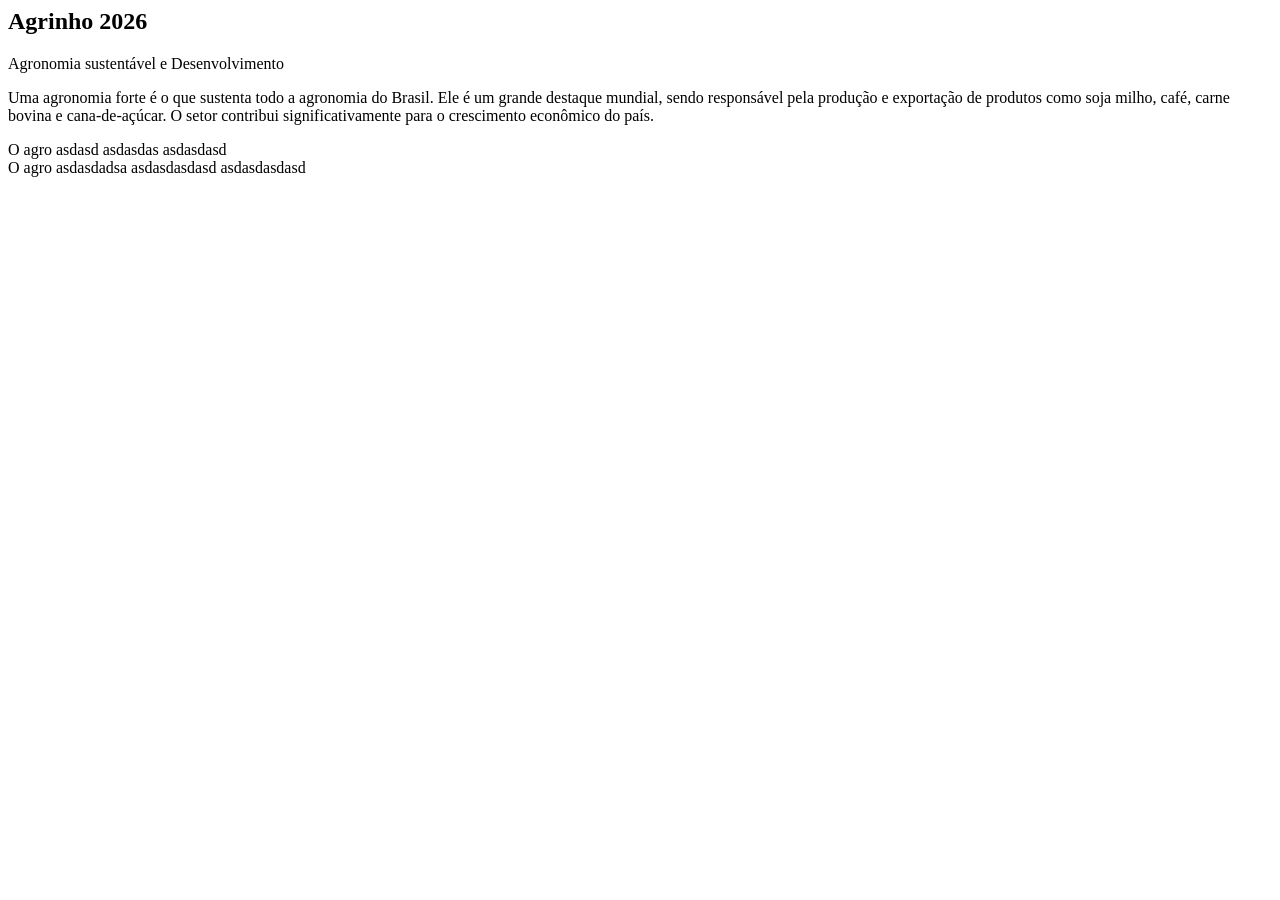
==== index.html @ 87d19c35 "Teste" ====
<html lang="pt-BR">
    <head>
        <title>Agrinho 2026</title>
        <link rel="stylesheet" href="Patrick.css">
    </head>

 <body>
  <main>
    <section class="cima">
        <h1 class="titulo-cima">Agrinho 2026</h1>
        <p class="titulo">Agronomia sustentável e Desenvolvimento</p>
    </section>
    
    <section class="slogan">
        <div>
            <p class="texto-baixo">Uma agronomia forte é o que sustenta todo a agronomia do Brasil.
                Ele é um grande destaque mundial, sendo responsável pela produção e exportação de produtos como soja
                milho, café, carne bovina e cana-de-açúcar. O setor contribui significativamente para o crescimento econômico do país.
            </p>
        </div>
    </section>

    <section class="quadrados">
        <div class="quadrado">
            O agro
            asdasd
            asdasdas
            asdasdasd
        </div>

        <div class="quadrado">
            O agro
            asdasdadsa
            asdasdasdasd
            asdasdasdasd
        </div>
    </section>

  </main>

 </body>
</html>
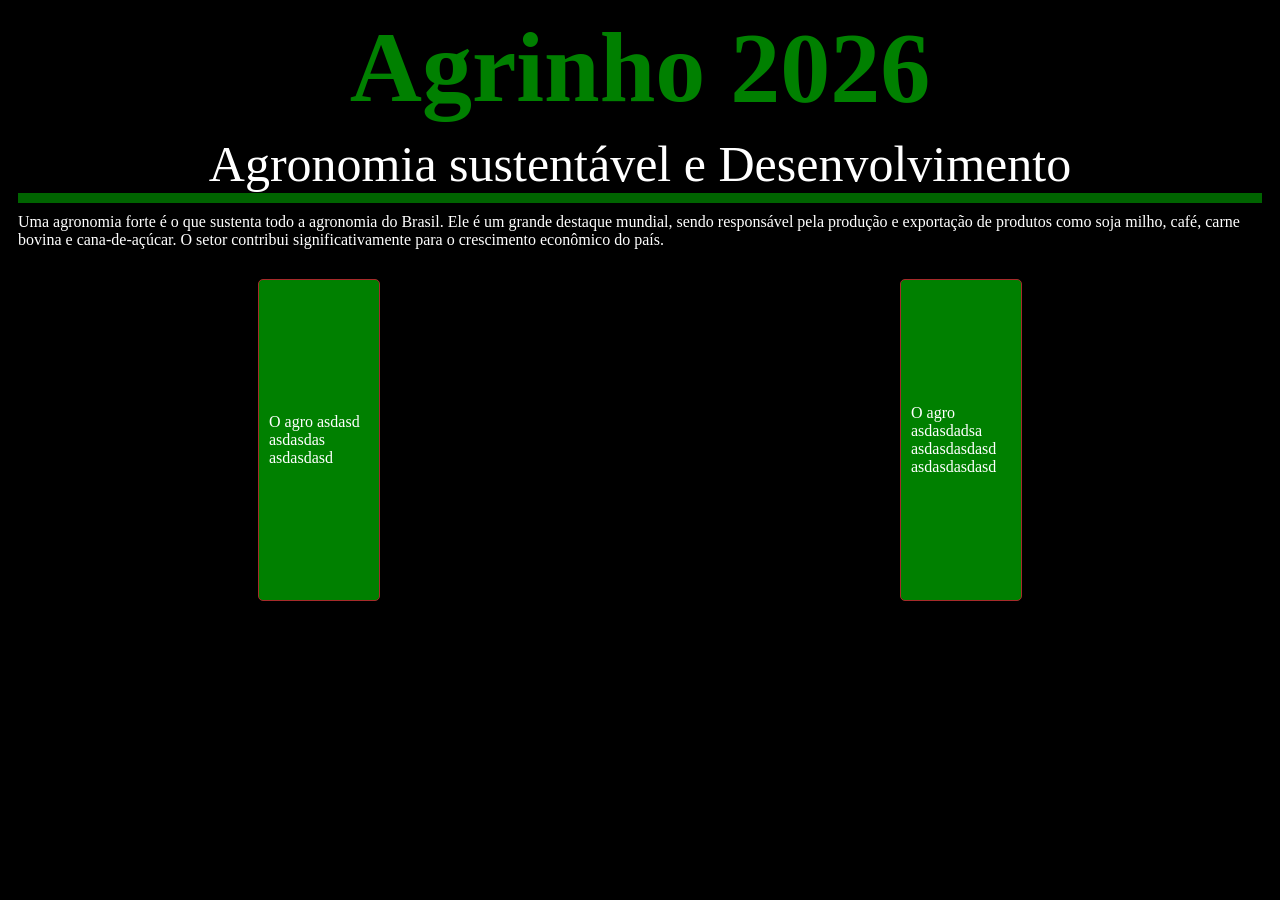
==== commit fe6fd659: "Teste" ====
--- a/index.html
+++ b/index.html
@@ -1,7 +1,7 @@
 <html lang="pt-BR">
     <head>
         <title>Agrinho 2026</title>
-        <link rel="stylesheet" href="Patrick.css">
+        <link rel="stylesheet" href="style.css">
     </head>
 
  <body>
--- a/style.css
+++ b/style.css
@@ -0,0 +1,50 @@
+body {
+    background-color: rgb(0, 0, 0);
+    color: white;
+}
+
+
+.titulo-cima {
+    margin: 10px;
+    justify-content: center;
+    display: flex;
+    color: green;
+    font-size: 100px;
+}
+
+.titulo {
+    margin: 10px;
+    justify-content: center;
+    display: flex;
+    color: white;
+    font-size: 50px;
+    border-bottom: solid 10px rgb(0, 100, 0);
+}
+
+
+.texto-baixo {
+    margin: 10px;
+    display: flex;
+    font-size: 12,5px;
+}
+
+.quadrados{
+    display: flex;
+    gap: 20px;
+}
+
+.quadrado {
+    margin: 250px;
+    background-color: green;
+    border: solid 1px brown;
+    padding: 10px;
+    justify-content: left;
+    width: 200px;
+    height: 300px;
+    display: flex;
+    align-items: center;
+    margin-top: 20px;
+    border-radius: 5px;
+    color: white;
+    font-size: 16px;
+}
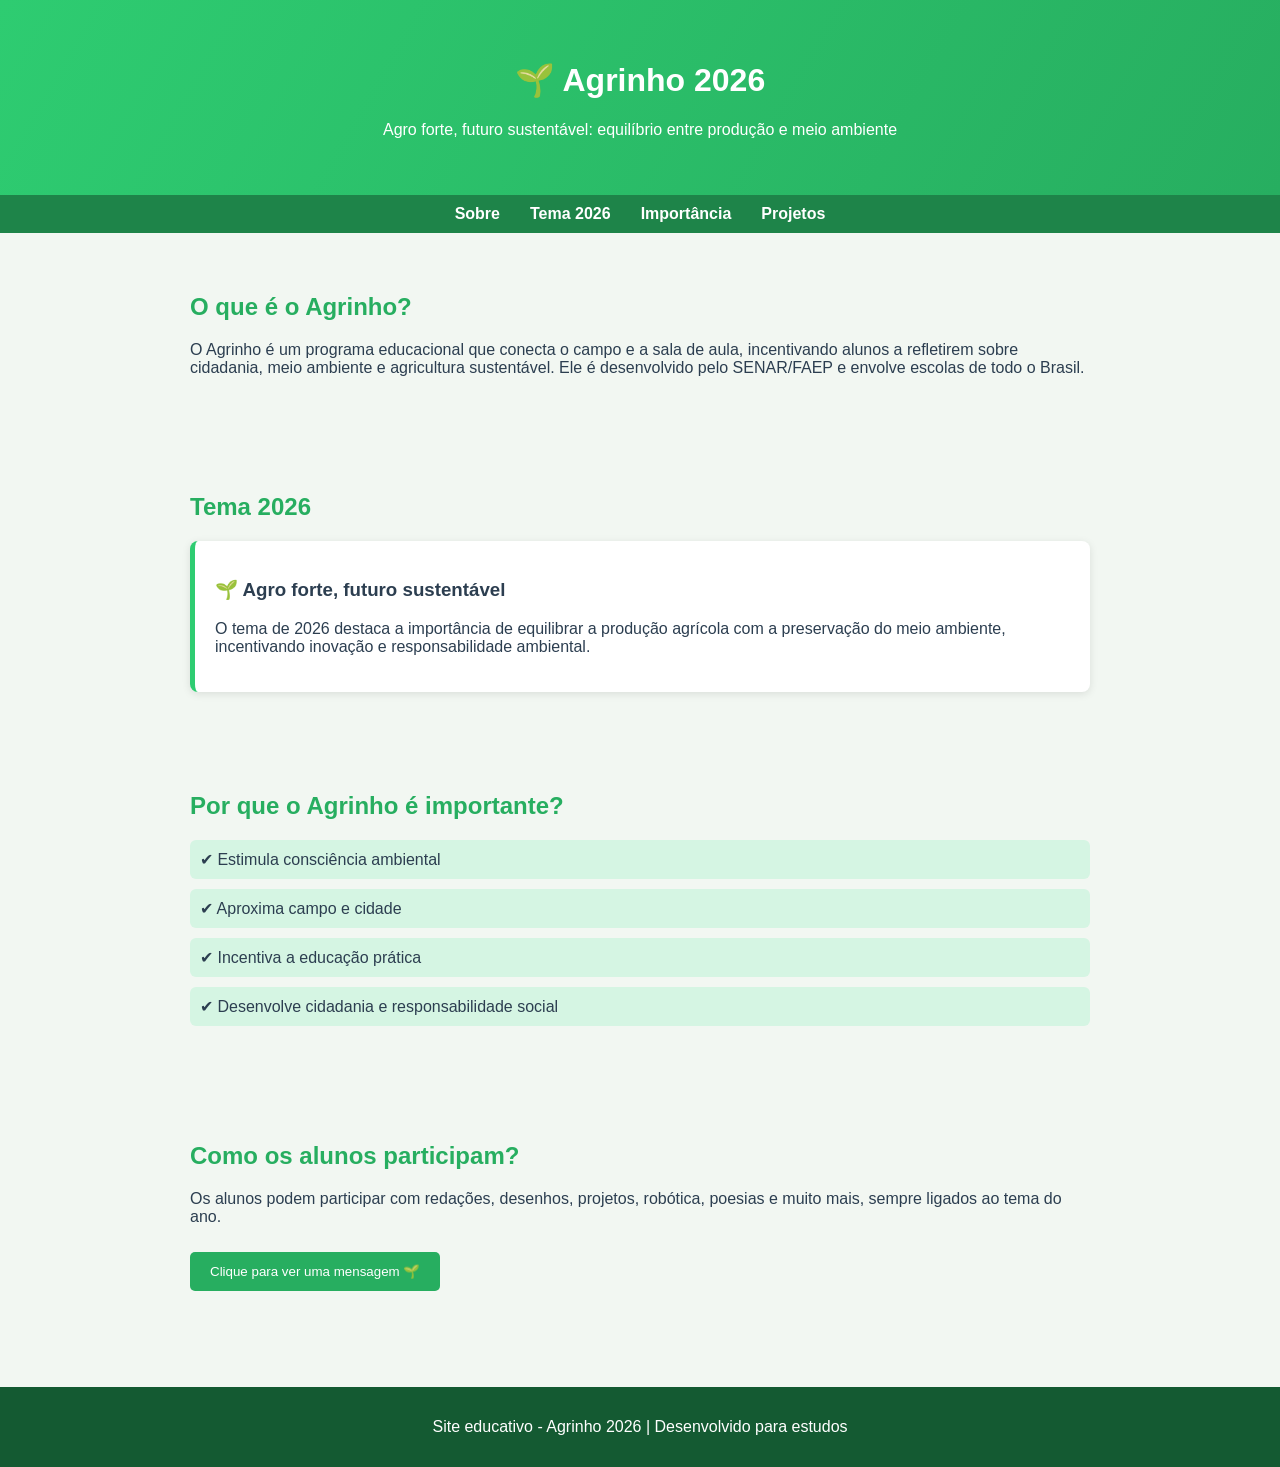
==== commit b0705ec5: "Site do chat" ====
--- a/index.html
+++ b/index.html
@@ -1,42 +1,70 @@
-<html lang="pt-BR">
-    <head>
-        <title>Agrinho 2026</title>
-        <link rel="stylesheet" href="style.css">
-    </head>
+<!DOCTYPE html>
+<html lang="pt-br">
+<head>
+    <meta charset="UTF-8">
+    <meta name="viewport" content="width=device-width, initial-scale=1.0">
+    <title>Agrinho 2026 - Futuro Sustentável</title>
+    <link rel="stylesheet" href="style.css">
+</head>
+<body>
 
- <body>
-  <main>
-    <section class="cima">
-        <h1 class="titulo-cima">Agrinho 2026</h1>
-        <p class="titulo">Agronomia sustentável e Desenvolvimento</p>
-    </section>
-    
-    <section class="slogan">
-        <div>
-            <p class="texto-baixo">Uma agronomia forte é o que sustenta todo a agronomia do Brasil.
-                Ele é um grande destaque mundial, sendo responsável pela produção e exportação de produtos como soja
-                milho, café, carne bovina e cana-de-açúcar. O setor contribui significativamente para o crescimento econômico do país.
-            </p>
-        </div>
-    </section>
+<header>
+    <h1>🌱 Agrinho 2026</h1>
+    <p>Agro forte, futuro sustentável: equilíbrio entre produção e meio ambiente</p>
+</header>
 
-    <section class="quadrados">
-        <div class="quadrado">
-            O agro
-            asdasd
-            asdasdas
-            asdasdasd
-        </div>
+<nav>
+    <a href="#sobre">Sobre</a>
+    <a href="#tema">Tema 2026</a>
+    <a href="#importancia">Importância</a>
+    <a href="#projetos">Projetos</a>
+</nav>
 
-        <div class="quadrado">
-            O agro
-            asdasdadsa
-            asdasdasdasd
-            asdasdasdasd
-        </div>
-    </section>
+<section id="sobre">
+    <h2>O que é o Agrinho?</h2>
+    <p>
+        O Agrinho é um programa educacional que conecta o campo e a sala de aula,
+        incentivando alunos a refletirem sobre cidadania, meio ambiente e agricultura sustentável.
+        Ele é desenvolvido pelo SENAR/FAEP e envolve escolas de todo o Brasil.
+    </p>
+</section>
 
-  </main>
+<section id="tema">
+    <h2>Tema 2026</h2>
+    <div class="card">
+        <h3>🌱 Agro forte, futuro sustentável</h3>
+        <p>
+            O tema de 2026 destaca a importância de equilibrar a produção agrícola
+            com a preservação do meio ambiente, incentivando inovação e responsabilidade ambiental.
+        </p>
+    </div>
+</section>
 
- </body>
+<section id="importancia">
+    <h2>Por que o Agrinho é importante?</h2>
+    <ul>
+        <li>✔ Estimula consciência ambiental</li>
+        <li>✔ Aproxima campo e cidade</li>
+        <li>✔ Incentiva a educação prática</li>
+        <li>✔ Desenvolve cidadania e responsabilidade social</li>
+    </ul>
+</section>
+
+<section id="projetos">
+    <h2>Como os alunos participam?</h2>
+    <p>
+        Os alunos podem participar com redações, desenhos, projetos, robótica, poesias e muito mais,
+        sempre ligados ao tema do ano.
+    </p>
+
+    <button onclick="mensagem()">Clique para ver uma mensagem 🌱</button>
+    <p id="msg"></p>
+</section>
+
+<footer>
+    <p>Site educativo - Agrinho 2026 | Desenvolvido para estudos</p>
+</footer>
+
+<script src="script.js"></script>
+</body>
 </html>
--- a/style.css
+++ b/style.css
@@ -1,50 +1,83 @@
 body {
-    background-color: rgb(0, 0, 0);
-    color: white;
+    font-family: Arial, sans-serif;
+    margin: 0;
+    background-color: #f2f7f2;
+    color: #2c3e50;
 }
 
-
-.titulo-cima {
-    margin: 10px;
-    justify-content: center;
-    display: flex;
-    color: green;
-    font-size: 100px;
+header {
+    background: linear-gradient(120deg, #2ecc71, #27ae60);
+    color: white;
+    text-align: center;
+    padding: 40px 20px;
 }
 
-.titulo {
-    margin: 10px;
+nav {
+    display: flex;
     justify-content: center;
-    display: flex;
-    color: white;
-    font-size: 50px;
-    border-bottom: solid 10px rgb(0, 100, 0);
+    background: #1e8449;
+    padding: 10px;
 }
 
-
-.texto-baixo {
-    margin: 10px;
-    display: flex;
-    font-size: 12,5px;
+nav a {
+    color: white;
+    margin: 0 15px;
+    text-decoration: none;
+    font-weight: bold;
 }
 
-.quadrados{
-    display: flex;
-    gap: 20px;
+nav a:hover {
+    text-decoration: underline;
 }
 
-.quadrado {
-    margin: 250px;
-    background-color: green;
-    border: solid 1px brown;
+section {
+    padding: 40px;
+    max-width: 900px;
+    margin: auto;
+}
+
+h2 {
+    color: #27ae60;
+}
+
+.card {
+    background: white;
+    padding: 20px;
+    border-left: 5px solid #2ecc71;
+    box-shadow: 0 2px 8px rgba(0,0,0,0.1);
+    border-radius: 8px;
+}
+
+ul {
+    list-style: none;
+    padding: 0;
+}
+
+ul li {
+    background: #d5f5e3;
+    margin: 10px 0;
     padding: 10px;
-    justify-content: left;
-    width: 200px;
-    height: 300px;
-    display: flex;
-    align-items: center;
-    margin-top: 20px;
+    border-radius: 6px;
+}
+
+button {
+    background: #27ae60;
+    color: white;
+    border: none;
+    padding: 12px 20px;
+    cursor: pointer;
     border-radius: 5px;
+    margin-top: 10px;
+}
+
+button:hover {
+    background: #1e8449;
+}
+
+footer {
+    text-align: center;
+    background: #145a32;
     color: white;
-    font-size: 16px;
+    padding: 15px;
+    margin-top: 40px;
 }
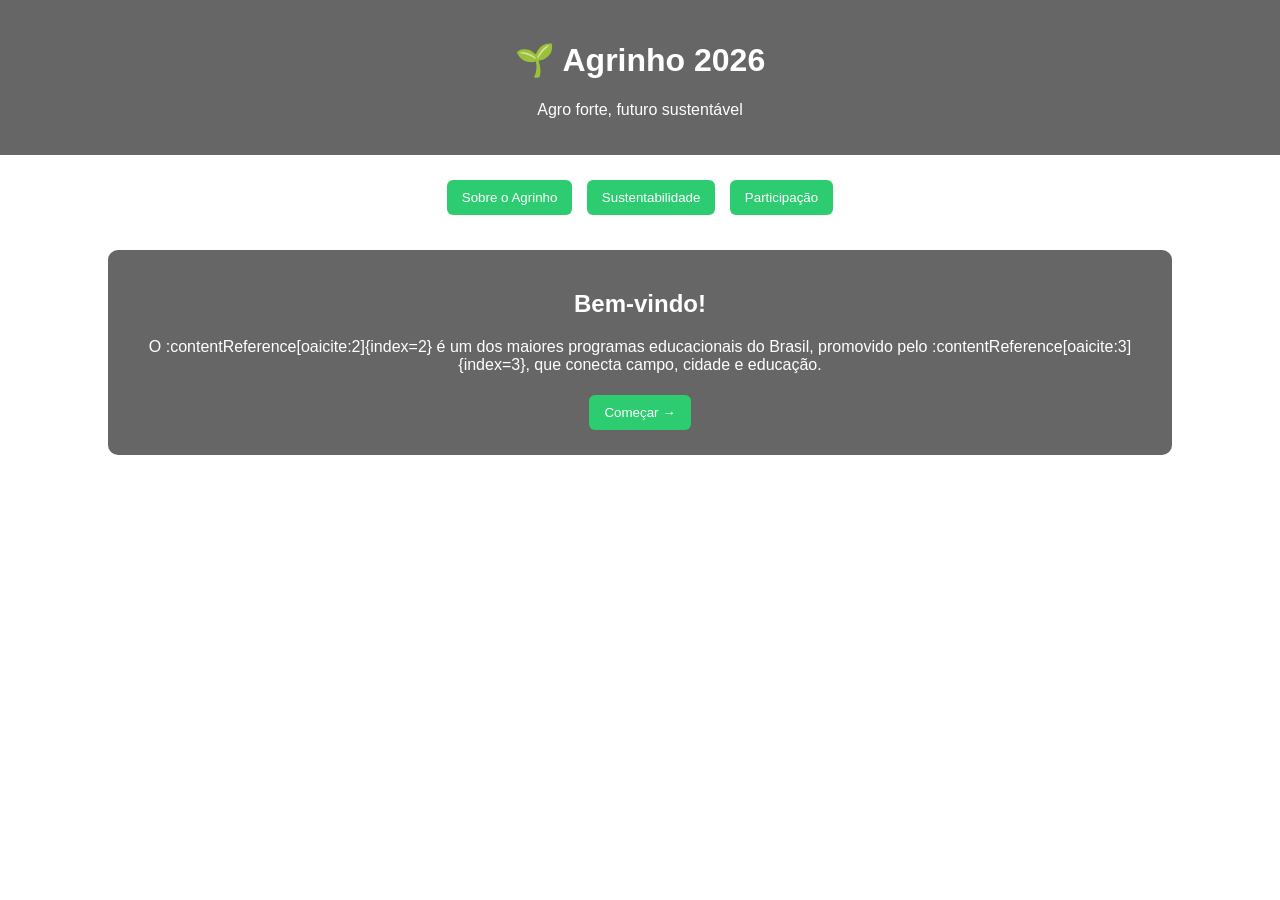
==== commit 3647701b: "Avançado" ====
--- a/index.html
+++ b/index.html
@@ -2,68 +2,32 @@
 <html lang="pt-br">
 <head>
     <meta charset="UTF-8">
-    <meta name="viewport" content="width=device-width, initial-scale=1.0">
-    <title>Agrinho 2026 - Futuro Sustentável</title>
+    <title>Agrinho 2026</title>
     <link rel="stylesheet" href="style.css">
 </head>
-<body>
+
+<body class="home">
 
 <header>
     <h1>🌱 Agrinho 2026</h1>
-    <p>Agro forte, futuro sustentável: equilíbrio entre produção e meio ambiente</p>
+    <p>Agro forte, futuro sustentável</p>
 </header>
 
 <nav>
-    <a href="#sobre">Sobre</a>
-    <a href="#tema">Tema 2026</a>
-    <a href="#importancia">Importância</a>
-    <a href="#projetos">Projetos</a>
+    <button onclick="ir('sobre.html')">Sobre o Agrinho</button>
+    <button onclick="ir('sustentabilidade.html')">Sustentabilidade</button>
+    <button onclick="ir('participacao.html')">Participação</button>
 </nav>
 
-<section id="sobre">
-    <h2>O que é o Agrinho?</h2>
+<section class="card">
+    <h2>Bem-vindo!</h2>
     <p>
-        O Agrinho é um programa educacional que conecta o campo e a sala de aula,
-        incentivando alunos a refletirem sobre cidadania, meio ambiente e agricultura sustentável.
-        Ele é desenvolvido pelo SENAR/FAEP e envolve escolas de todo o Brasil.
-    </p>
-</section>
-
-<section id="tema">
-    <h2>Tema 2026</h2>
-    <div class="card">
-        <h3>🌱 Agro forte, futuro sustentável</h3>
-        <p>
-            O tema de 2026 destaca a importância de equilibrar a produção agrícola
-            com a preservação do meio ambiente, incentivando inovação e responsabilidade ambiental.
-        </p>
-    </div>
-</section>
-
-<section id="importancia">
-    <h2>Por que o Agrinho é importante?</h2>
-    <ul>
-        <li>✔ Estimula consciência ambiental</li>
-        <li>✔ Aproxima campo e cidade</li>
-        <li>✔ Incentiva a educação prática</li>
-        <li>✔ Desenvolve cidadania e responsabilidade social</li>
-    </ul>
-</section>
-
-<section id="projetos">
-    <h2>Como os alunos participam?</h2>
-    <p>
-        Os alunos podem participar com redações, desenhos, projetos, robótica, poesias e muito mais,
-        sempre ligados ao tema do ano.
+        O :contentReference[oaicite:2]{index=2} é um dos maiores programas educacionais do Brasil,
+        promovido pelo :contentReference[oaicite:3]{index=3}, que conecta campo, cidade e educação.
     </p>
 
-    <button onclick="mensagem()">Clique para ver uma mensagem 🌱</button>
-    <p id="msg"></p>
+    <button onclick="ir('sobre.html')">Começar →</button>
 </section>
-
-<footer>
-    <p>Site educativo - Agrinho 2026 | Desenvolvido para estudos</p>
-</footer>
 
 <script src="script.js"></script>
 </body>
--- a/style.css
+++ b/style.css
@@ -1,83 +1,58 @@
 body {
+    margin: 0;
     font-family: Arial, sans-serif;
-    margin: 0;
-    background-color: #f2f7f2;
-    color: #2c3e50;
+    color: white;
+    text-align: center;
 }
 
+/* HEADER */
 header {
-    background: linear-gradient(120deg, #2ecc71, #27ae60);
-    color: white;
-    text-align: center;
-    padding: 40px 20px;
+    background: rgba(0,0,0,0.6);
+    padding: 20px;
 }
 
+/* NAV */
 nav {
-    display: flex;
-    justify-content: center;
-    background: #1e8449;
-    padding: 10px;
-}
-
-nav a {
-    color: white;
-    margin: 0 15px;
-    text-decoration: none;
-    font-weight: bold;
-}
-
-nav a:hover {
-    text-decoration: underline;
-}
-
-section {
-    padding: 40px;
-    max-width: 900px;
-    margin: auto;
-}
-
-h2 {
-    color: #27ae60;
-}
-
-.card {
-    background: white;
-    padding: 20px;
-    border-left: 5px solid #2ecc71;
-    box-shadow: 0 2px 8px rgba(0,0,0,0.1);
-    border-radius: 8px;
-}
-
-ul {
-    list-style: none;
-    padding: 0;
-}
-
-ul li {
-    background: #d5f5e3;
-    margin: 10px 0;
-    padding: 10px;
-    border-radius: 6px;
+    margin: 20px;
 }
 
 button {
-    background: #27ae60;
+    padding: 10px 15px;
+    margin: 5px;
+    border: none;
+    border-radius: 6px;
+    cursor: pointer;
+    background: #2ecc71;
     color: white;
-    border: none;
-    padding: 12px 20px;
-    cursor: pointer;
-    border-radius: 5px;
-    margin-top: 10px;
 }
 
 button:hover {
-    background: #1e8449;
+    background: #27ae60;
 }
 
-footer {
-    text-align: center;
-    background: #145a32;
-    color: white;
-    padding: 15px;
-    margin-top: 40px;
+/* CARD */
+.card {
+    background: rgba(0,0,0,0.6);
+    margin: 30px auto;
+    padding: 20px;
+    width: 80%;
+    border-radius: 10px;
+}
+
+/* 🌱 BACKGROUNDS (imagens da internet) */
+
+.home {
+    background: url("https://images.unsplash.com/photo-1501004318641-b39e6451bec6") no-repeat center center/cover;
+}
+
+.sobre {
+    background: url("https://images.unsplash.com/photo-1464226184884-fa280b87c399") no-repeat center center/cover;
+}
+
+.sustentabilidade {
+    background: url("https://images.unsplash.com/photo-1500382017468-9049fed747ef") no-repeat center center/cover;
+}
+
+.participacao {
+    background: url("https://images.unsplash.com/photo-1522202176988-66273c2fd55f") no-repeat center center/cover;
 }
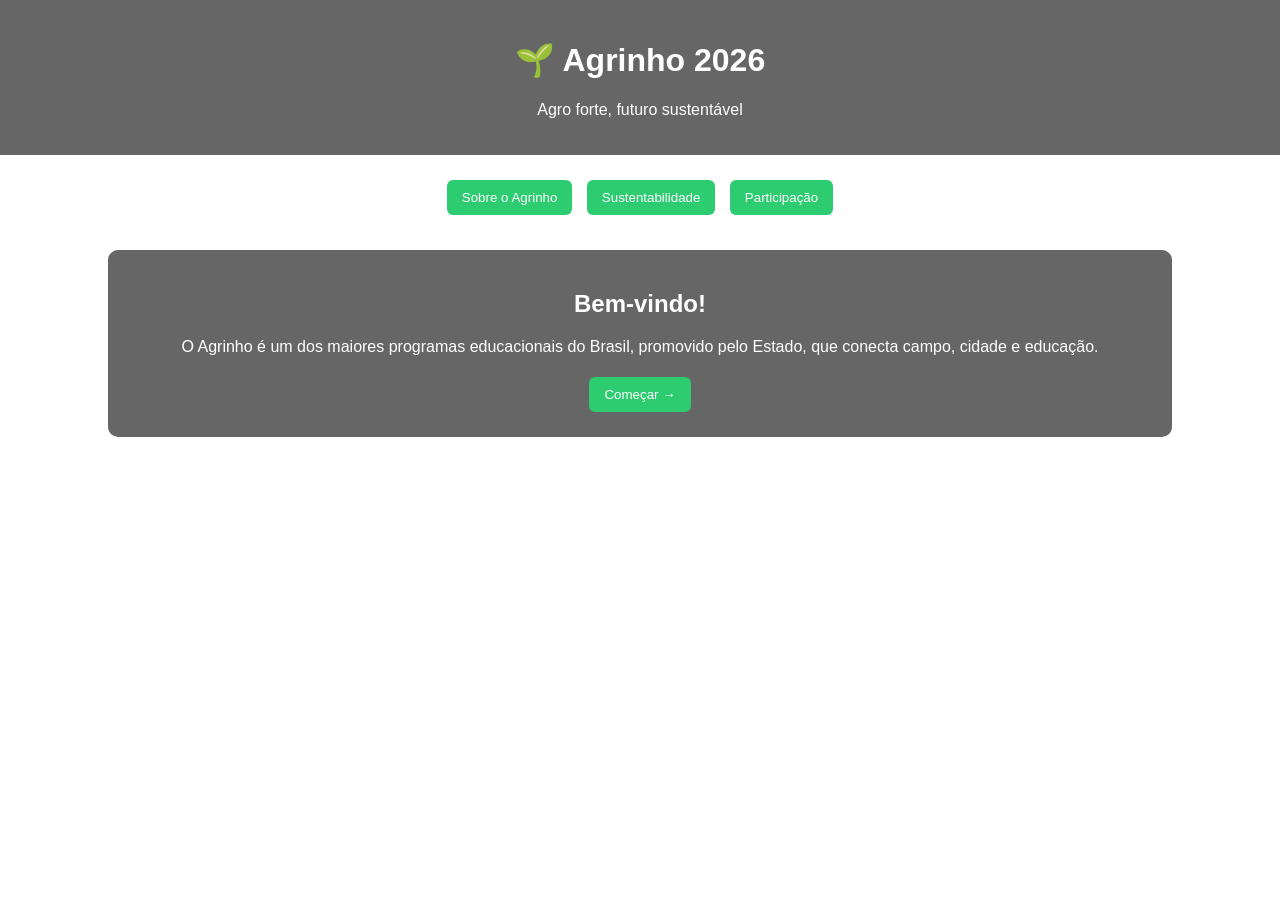
==== commit 3e87cdca: "Melhoria" ====
--- a/index.html
+++ b/index.html
@@ -22,8 +22,8 @@
 <section class="card">
     <h2>Bem-vindo!</h2>
     <p>
-        O :contentReference[oaicite:2]{index=2} é um dos maiores programas educacionais do Brasil,
-        promovido pelo :contentReference[oaicite:3]{index=3}, que conecta campo, cidade e educação.
+        O Agrinho é um dos maiores programas educacionais do Brasil,
+        promovido pelo Estado, que conecta campo, cidade e educação.
     </p>
 
     <button onclick="ir('sobre.html')">Começar →</button>
--- a/style.css
+++ b/style.css
@@ -42,7 +42,7 @@
 /* 🌱 BACKGROUNDS (imagens da internet) */
 
 .home {
-    background: url("https://images.unsplash.com/photo-1501004318641-b39e6451bec6") no-repeat center center/cover;
+    background: url("https://www.sistemafaep.org.br/wp-content/uploads/2023/09/Agrinho.jpg") no-repeat center center/cover;
 }
 
 .sobre {
